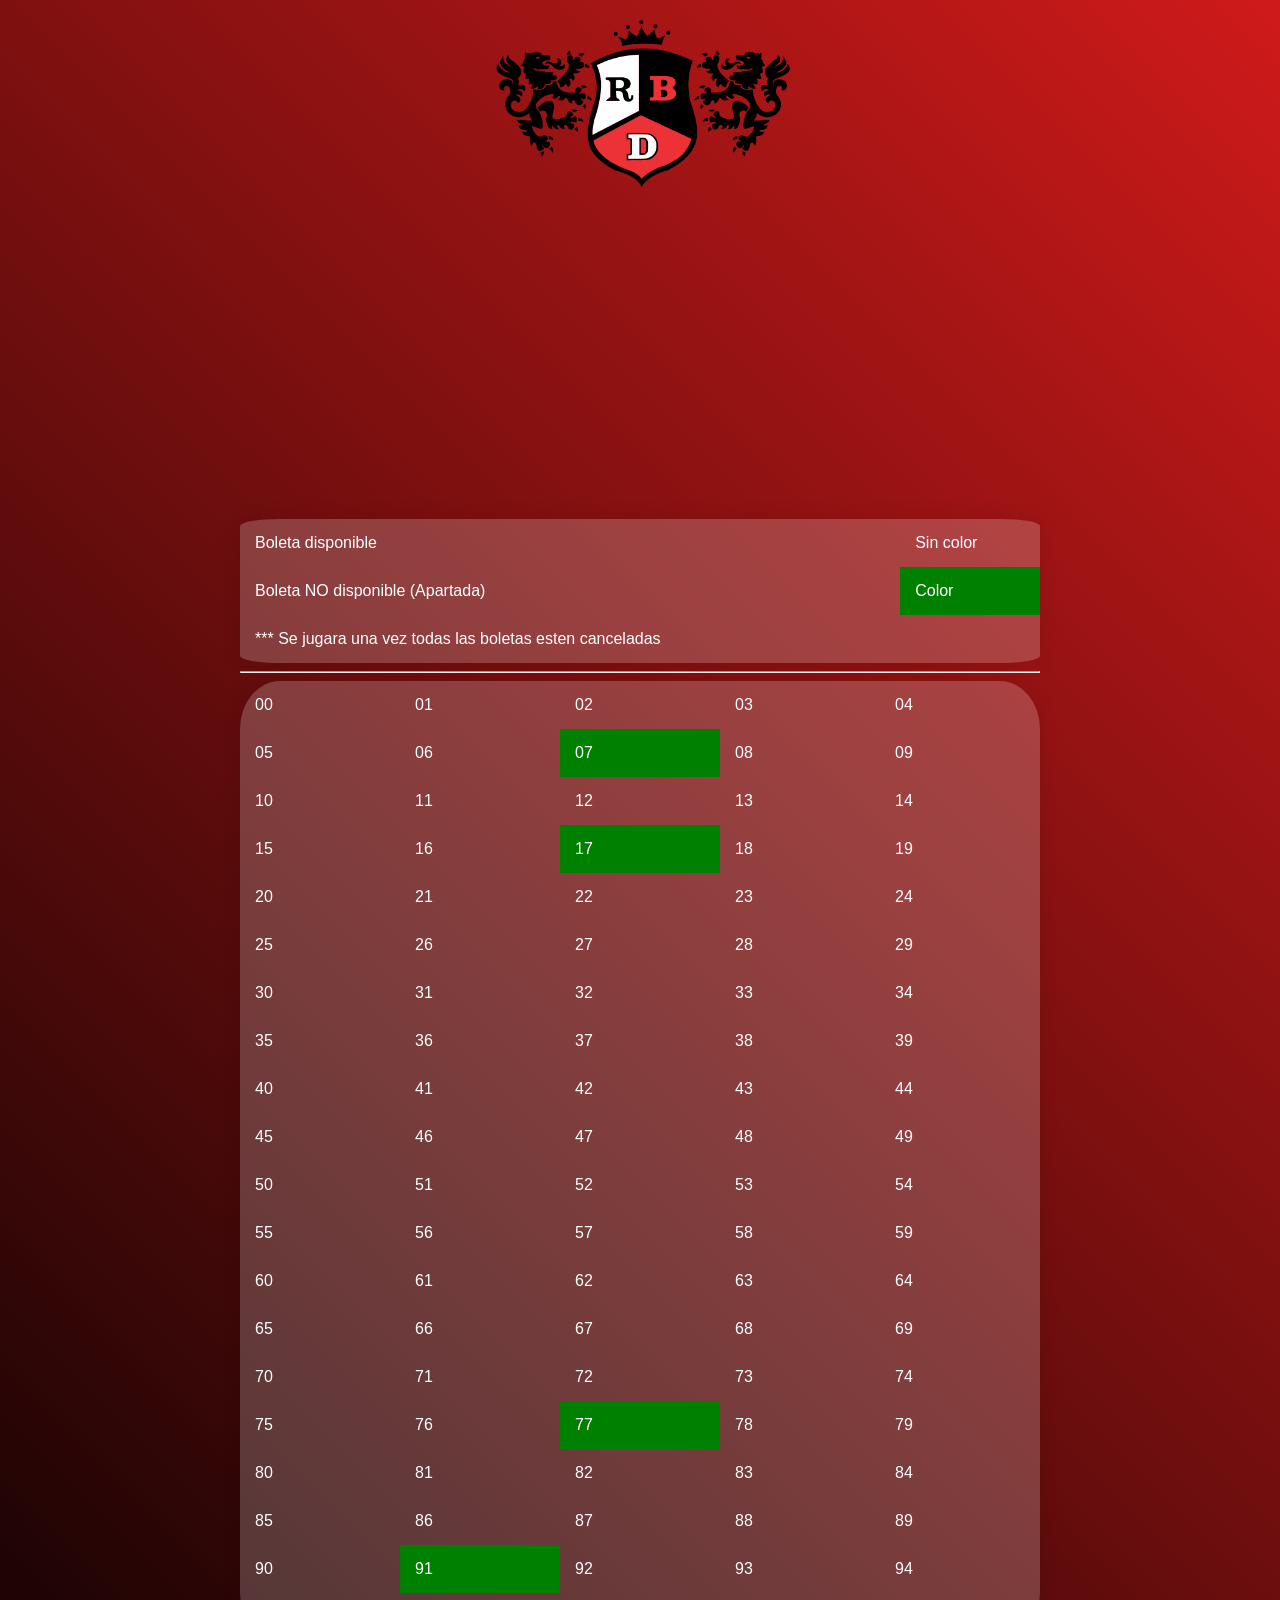
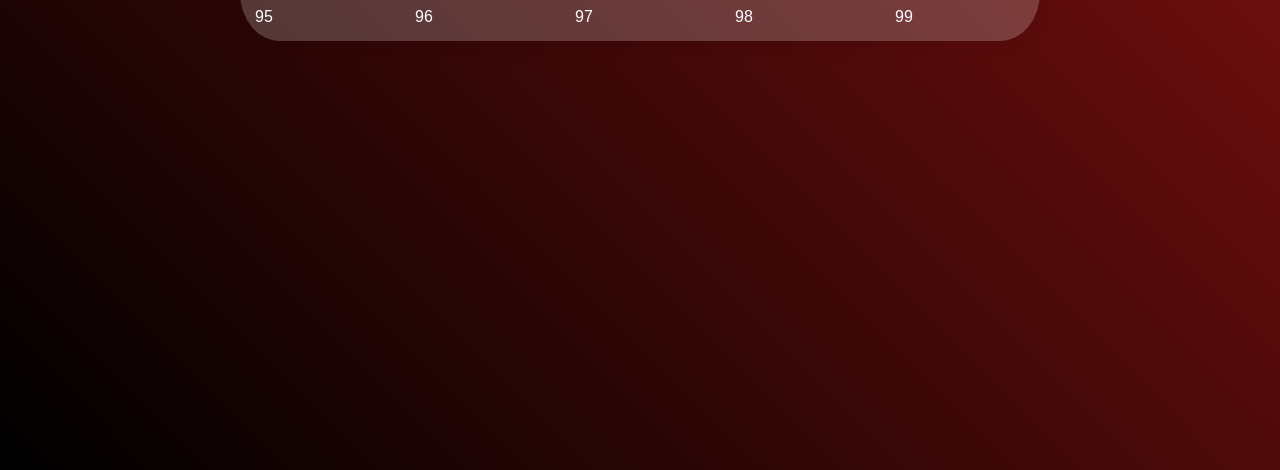
==== index.htm @ 9cf9d972 "Actualizar index.htm" ====
<!DOCTYPE html>
<html lang="en">
<head>
    <meta charset="UTF-8">
    <meta http-equiv="X-UA-Compatible" content="IE=edge">
    <meta name="viewport" content="width=device-width, initial-scale=1.0">
    <link rel="stylesheet" href="stylerbd.css">
    <title>Rifa RBD</title>
</head>
<body>
    <div class="logo">
        <img src="logo.png" alt="">
    </div>    
    <div class="container">
        <table class="pad">
            <tbody>
                <tr>
                    <td >Boleta disponible</td>
                    <td >Sin color</td>
                </tr>
                <tr>
                    <td >Boleta NO disponible (Apartada)</td>
                    <td class="ven">Color</td>
                </tr>
                <tr>
                    <td>*** Se jugara una vez todas las boletas esten canceladas</td>
                    <td></td>
                </tr>
            </tbody>
        </table>
        <hr>
        <table>
            <tbody>
                <tr>
                    <td class="">00</td>
                    <td class="">01</td>
                    <td class="">02</td>
                    <td class="">03</td>
                    <td class="">04</td>
                </tr>
                <tr>
                    <td class="">05</td>
                    <td class="">06</td>
                    <td class="ven">07</td>
                    <td class="">08</td>
                    <td class="">09</td>
                </tr>
                <tr>
                    <td class="">10</td>
                    <td class="">11</td>
                    <td class="">12</td>
                    <td class="">13</td>
                    <td class="">14</td>
                </tr>
                <tr>
                    <td class="">15</td>
                    <td class="">16</td>
                    <td class="ven">17</td>
                    <td class="">18</td>
                    <td class="">19</td>
                </tr>
                <tr>
                    <td class="">20</td>
                    <td class="">21</td>
                    <td class="">22</td>
                    <td class="">23</td>
                    <td class="">24</td>
                </tr>
                <tr>
                    <td class="">25</td>
                    <td class="">26</td>
                    <td class="">27</td>
                    <td class="">28</td>
                    <td class="">29</td>
                </tr>
                <tr>
                    <td class="">30</td>
                    <td class="">31</td>
                    <td class="">32</td>
                    <td class="">33</td>
                    <td class="">34</td>
                </tr>
                <tr>
                    <td class="">35</td>
                    <td class="">36</td>
                    <td class="">37</td>
                    <td class="">38</td>
                    <td class="">39</td>
                </tr>
                <tr>
                    <td class="">40</td>
                    <td class="">41</td>
                    <td class="">42</td>
                    <td class="">43</td>
                    <td class="">44</td>
                </tr>
                <tr>
                    <td class="">45</td>
                    <td class="">46</td>
                    <td class="">47</td>
                    <td class="">48</td>
                    <td class="">49</td>
                </tr>
                <tr>
                    <td class="">50</td>
                    <td class="" class="">51</td>
                    <td class="">52</td>
                    <td class="">53</td>
                    <td class="">54</td>
                </tr>
                <tr>
                    <td class="">55</td>
                    <td class="">56</td>
                    <td class="">57</td>
                    <td class="">58</td>
                    <td class="">59</td>
                </tr>
                <tr>
                    <td class="">60</td>
                    <td class="">61</td>
                    <td class="">62</td>
                    <td class="">63</td>
                    <td class="">64</td>
                </tr>
                <tr>
                    <td class="">65</td>
                    <td class="">66</td>
                    <td class="">67</td>
                    <td class="">68</td>
                    <td class="">69</td>
                </tr>
                <tr>
                    <td class="">70</td>
                    <td class="">71</td>
                    <td class="">72</td>
                    <td class="">73</td>
                    <td class="">74</td>
                </tr>
                <tr>
                    <td class="">75</td>
                    <td class="">76</td>
                    <td class="ven">77</td>
                    <td class="">78</td>
                    <td class="">79</td>
                </tr>
                <tr>
                    <td class="">80</td>
                    <td class="">81</td>
                    <td class="">82</td>
                    <td class="">83</td>
                    <td class="">84</td>
                </tr>
                <tr>
                    <td class="">85</td>
                    <td class="">86</td>
                    <td class="">87</td>
                    <td class="">88</td>
                    <td class="">89</td>
                </tr>
                <tr>
                    <td class="">90</td>
                    <td class="ven">91</td>
                    <td class="">92</td>
                    <td class="">93</td>
                    <td class="">94</td>
                </tr>
                <tr>
                    <td class="">95</td>
                    <td class="">96</td>
                    <td class="">97</td>
                    <td class="">98</td>
                    <td class="">99</td>
                </tr>
            </tbody>
        </table>
    </div>
</body>
</html>
---- stylerbd.css ----
html,
body {
 height: 230%;
}
body {
  margin: 0;
  background: linear-gradient(45deg, #000000, #cf1a1a);
  background-size: cover;
  width: 100%;
  height: 100%;
  font-family: sans-serif;
  font-weight: 100;
}
.container {
  position: absolute;
  top: 120%;
  left: 50%;
  transform: translate(-50%, -50%);
}
table {
  width: 800px;
  border-collapse: collapse;
  overflow: hidden;
  border-radius: 5%;
  box-shadow: 0 0 20px rgba(0, 0, 0, 0.1);
}
th,
td {
  padding: 15px;
  background-color: rgba(255, 255, 255, 0.2);
  color: #fff;
}
th {
  text-align: left;
}
thead th {
  background-color: #55608f;
}
tbody tr:hover {
  background-color: rgba(255, 255, 255, 0.3);
}
tbody td {
  position: relative;
}
tbody td:hover:before {
  content: "";
  position: absolute;
  left: 0;
  right: 0;
  top: -9999px;
  bottom: -9999px;
  background-color: rgba(255, 255, 255, 0.2);
  z-index: -1;
}
.ven {
  background-color: green;
}
.ap {
  background-color: rgb(255, 208, 0);
}

.logo{
 display: flex;
 justify-content: center;
 padding-top: 20px;
}

img{
  width: 300px;
  height: auto;
}
.pad{
  padding-bottom: 10px;
}

@media (max-width:768px){
  html{
    height: 260%;
   }
  table{
    width: 200px;
  }
  .container {
    top: 130%;
  }
  img{
    visibility: hidden;
  }
}
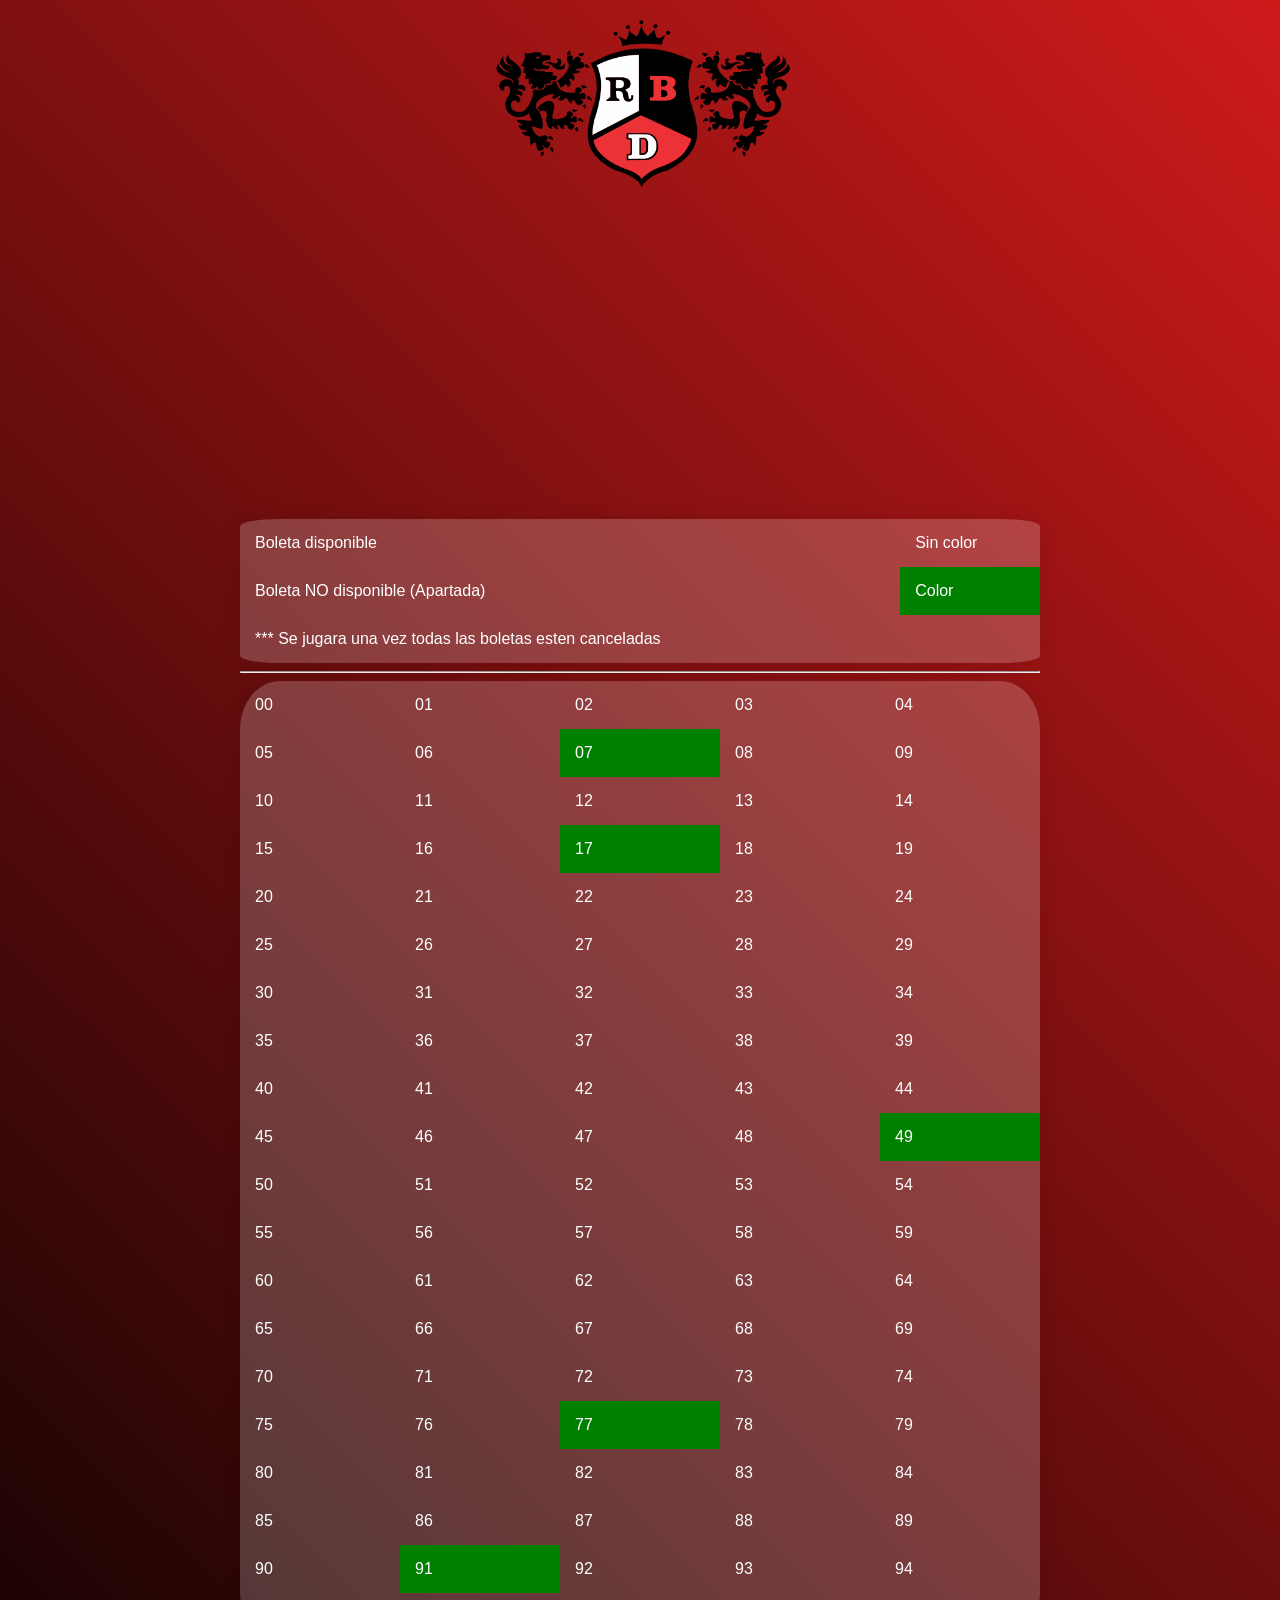
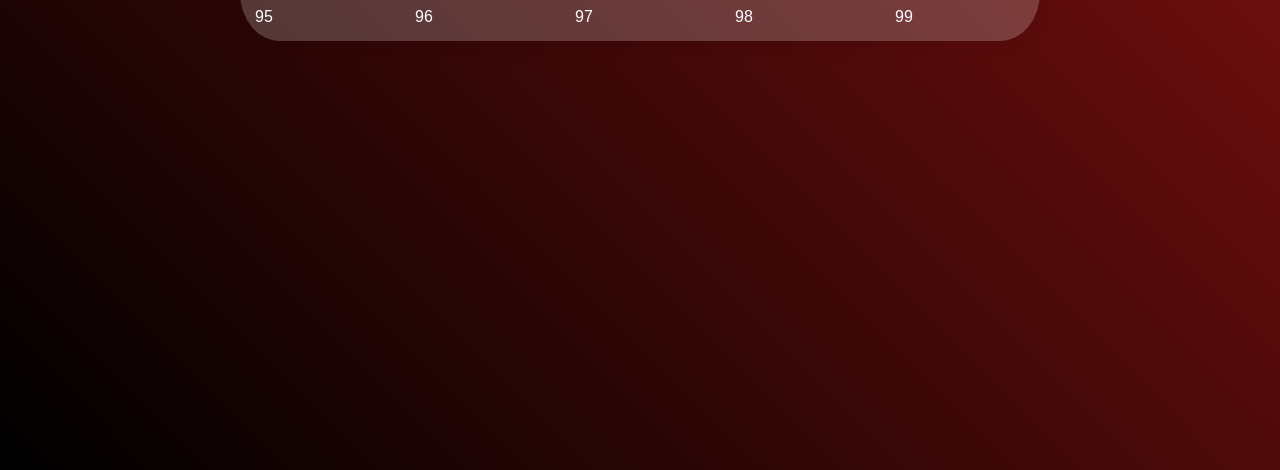
==== commit 4324c438: "Actualizar index.htm" ====
--- a/index.htm
+++ b/index.htm
@@ -99,7 +99,7 @@
                     <td class="">46</td>
                     <td class="">47</td>
                     <td class="">48</td>
-                    <td class="">49</td>
+                    <td class="ven">49</td>
                 </tr>
                 <tr>
                     <td class="">50</td>
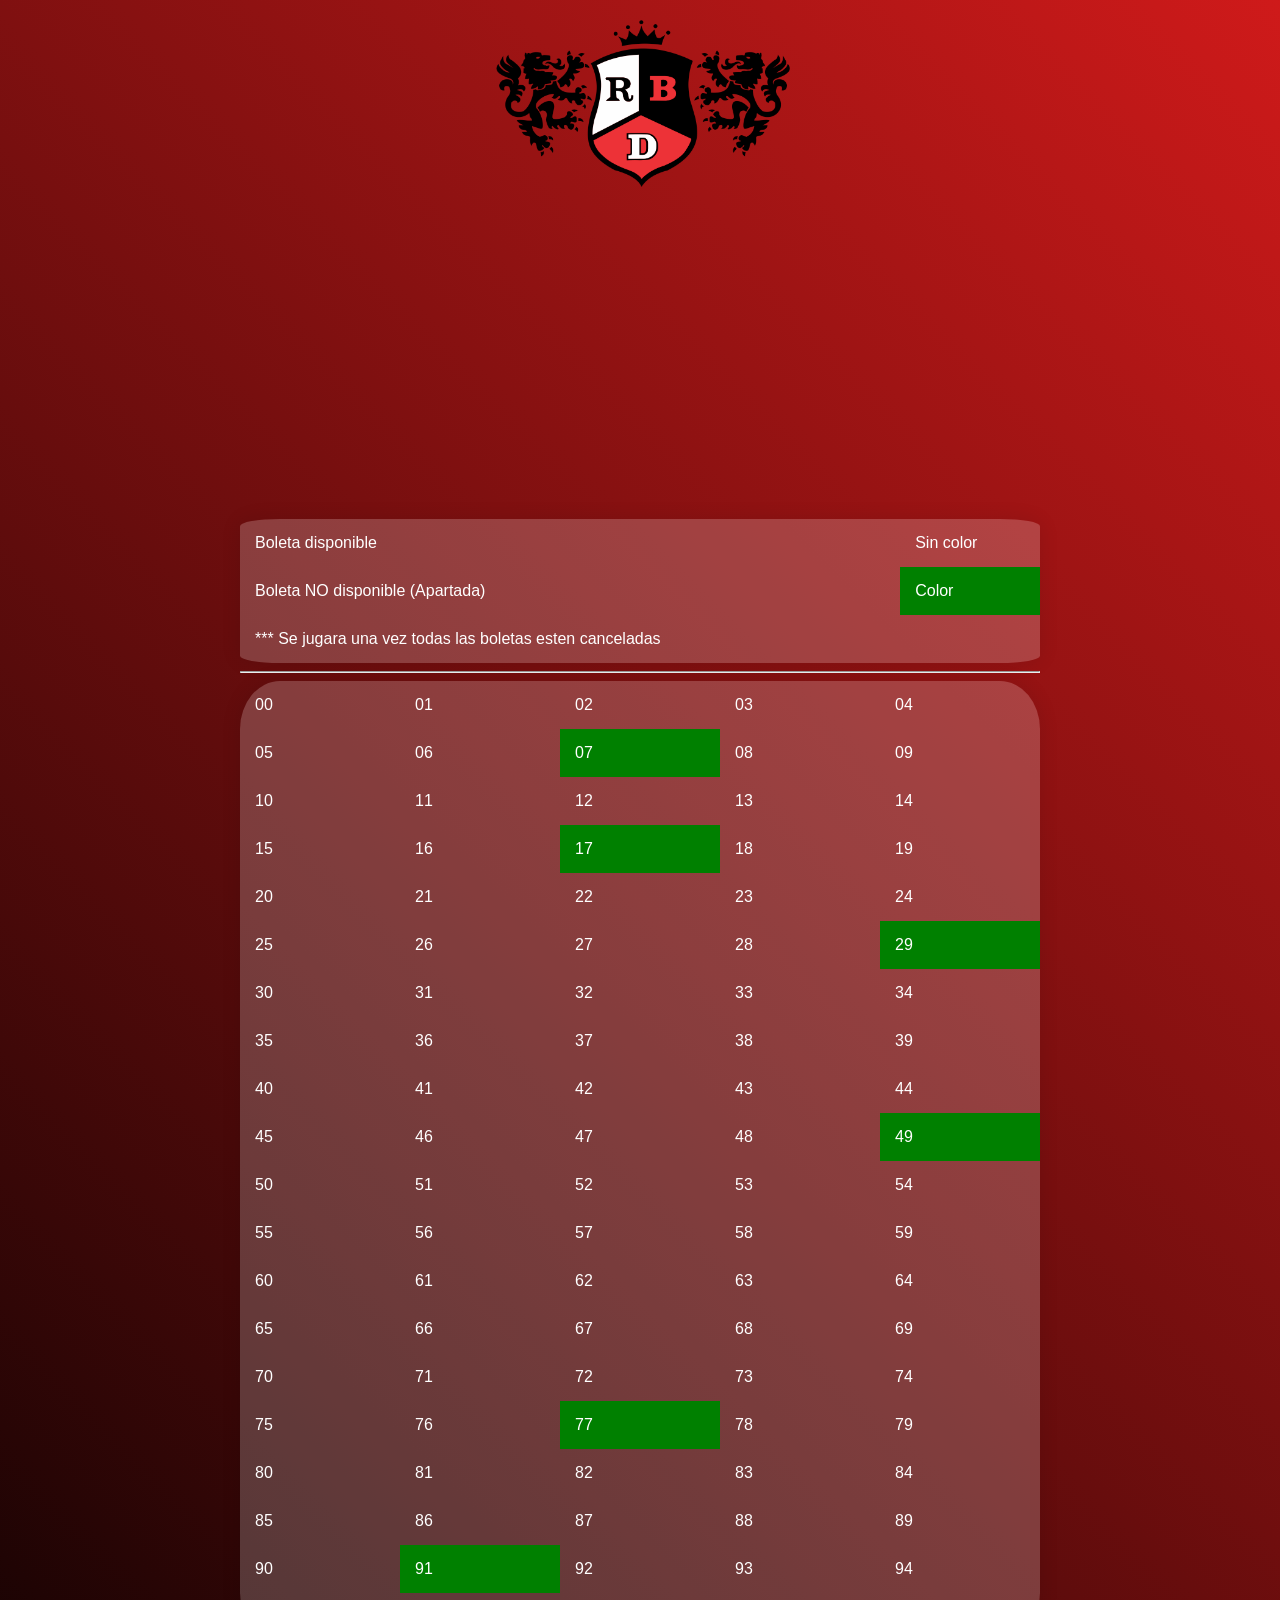
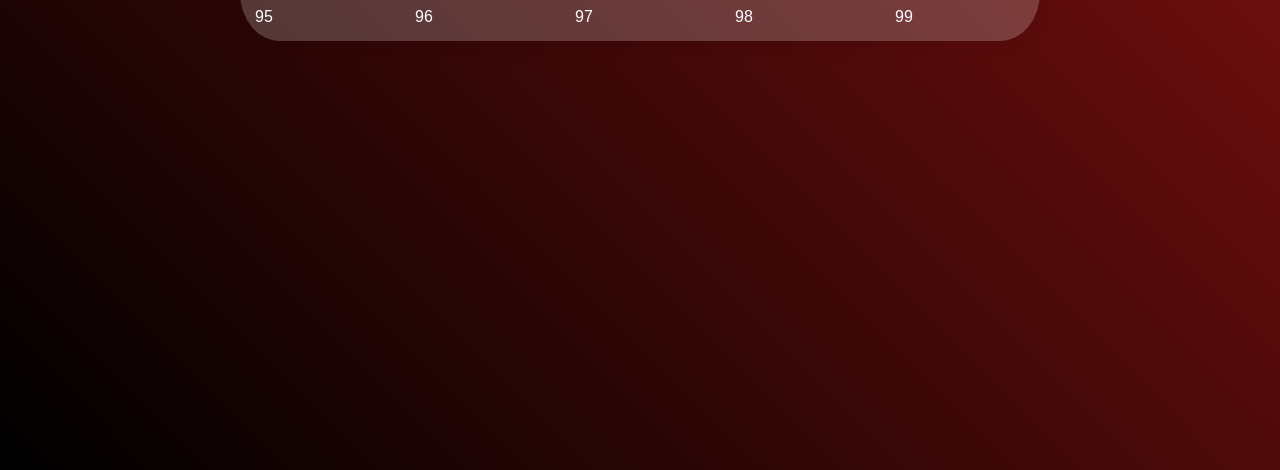
==== commit ef9ea4d4: "Actualizar index.htm" ====
--- a/index.htm
+++ b/index.htm
@@ -71,7 +71,7 @@
                     <td class="">26</td>
                     <td class="">27</td>
                     <td class="">28</td>
-                    <td class="">29</td>
+                    <td class="ven">29</td>
                 </tr>
                 <tr>
                     <td class="">30</td>
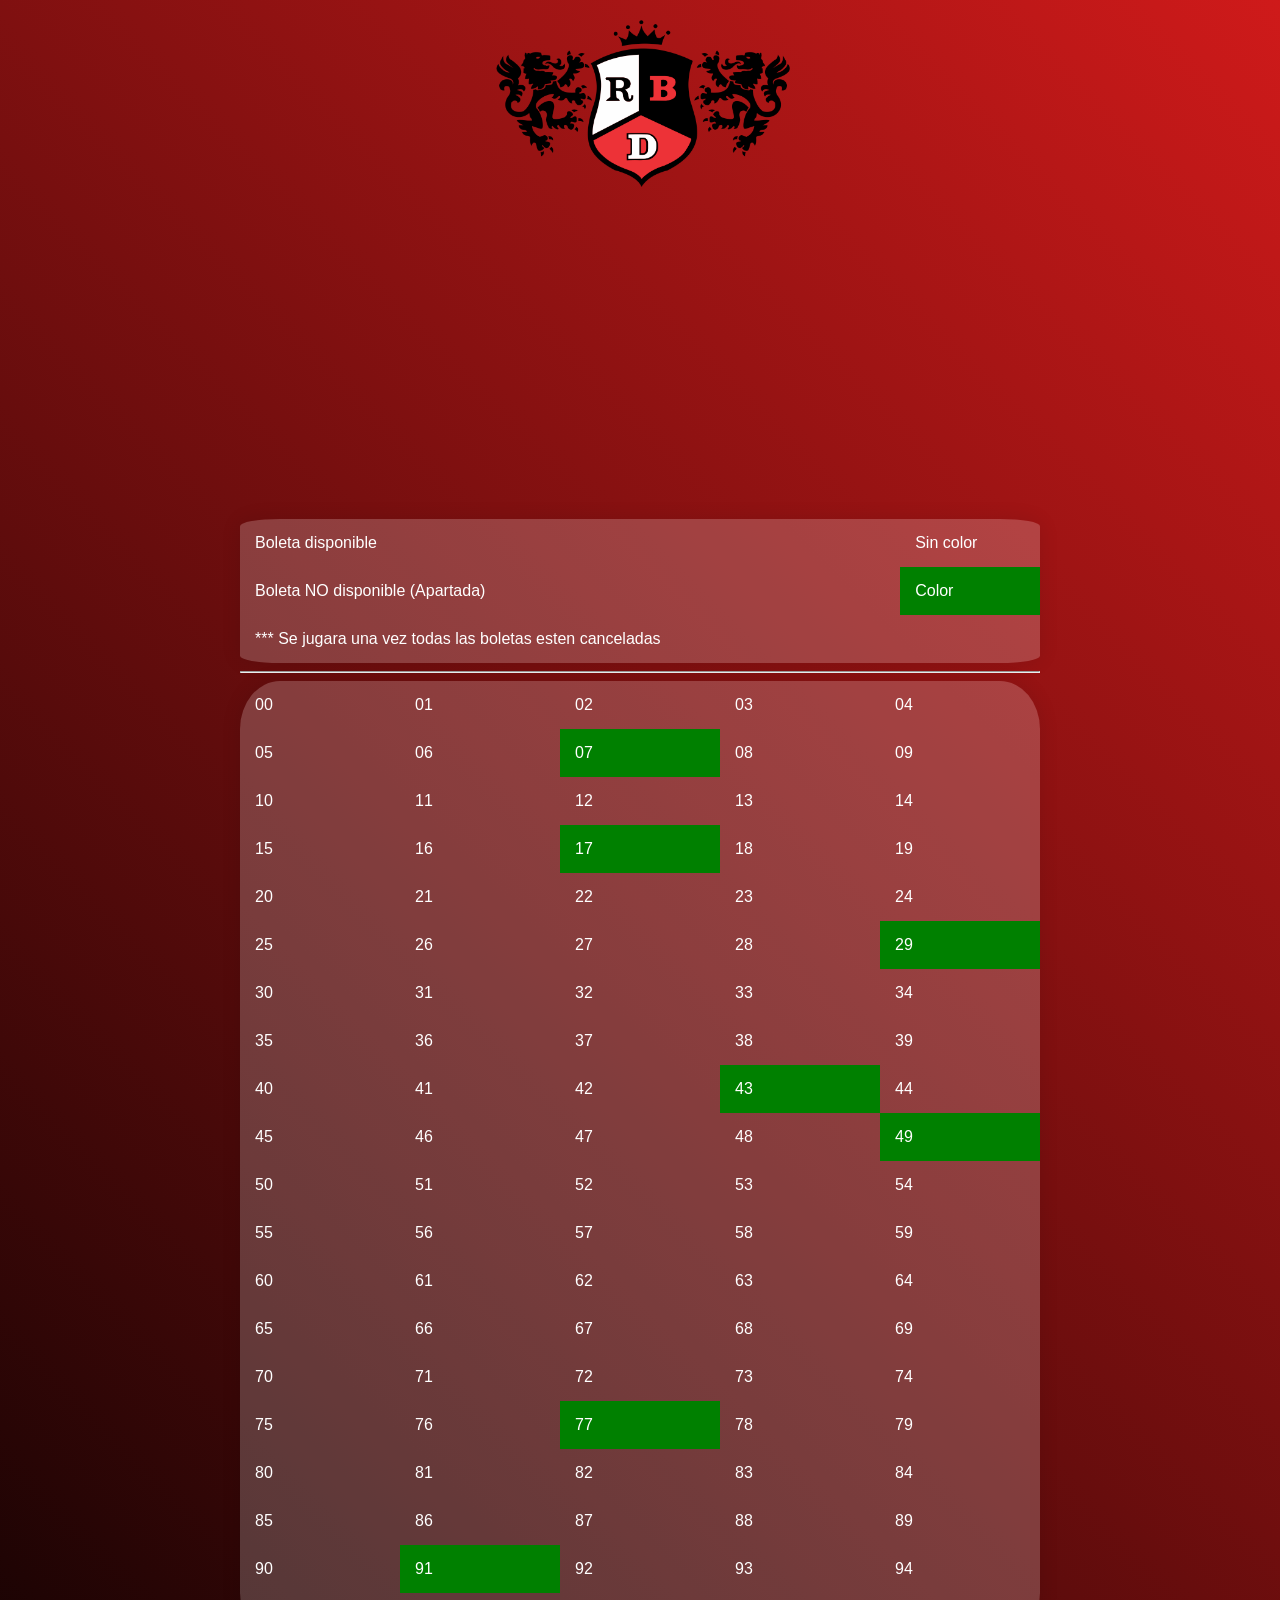
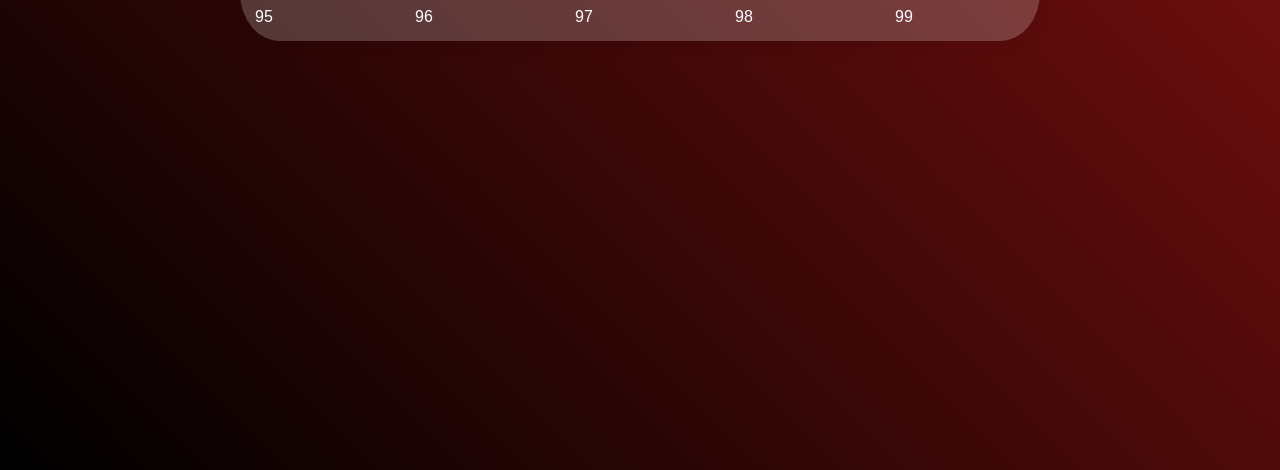
==== commit 71a6c83a: "Actualizar index.htm" ====
--- a/index.htm
+++ b/index.htm
@@ -91,7 +91,7 @@
                     <td class="">40</td>
                     <td class="">41</td>
                     <td class="">42</td>
-                    <td class="">43</td>
+                    <td class="ven">43</td>
                     <td class="">44</td>
                 </tr>
                 <tr>
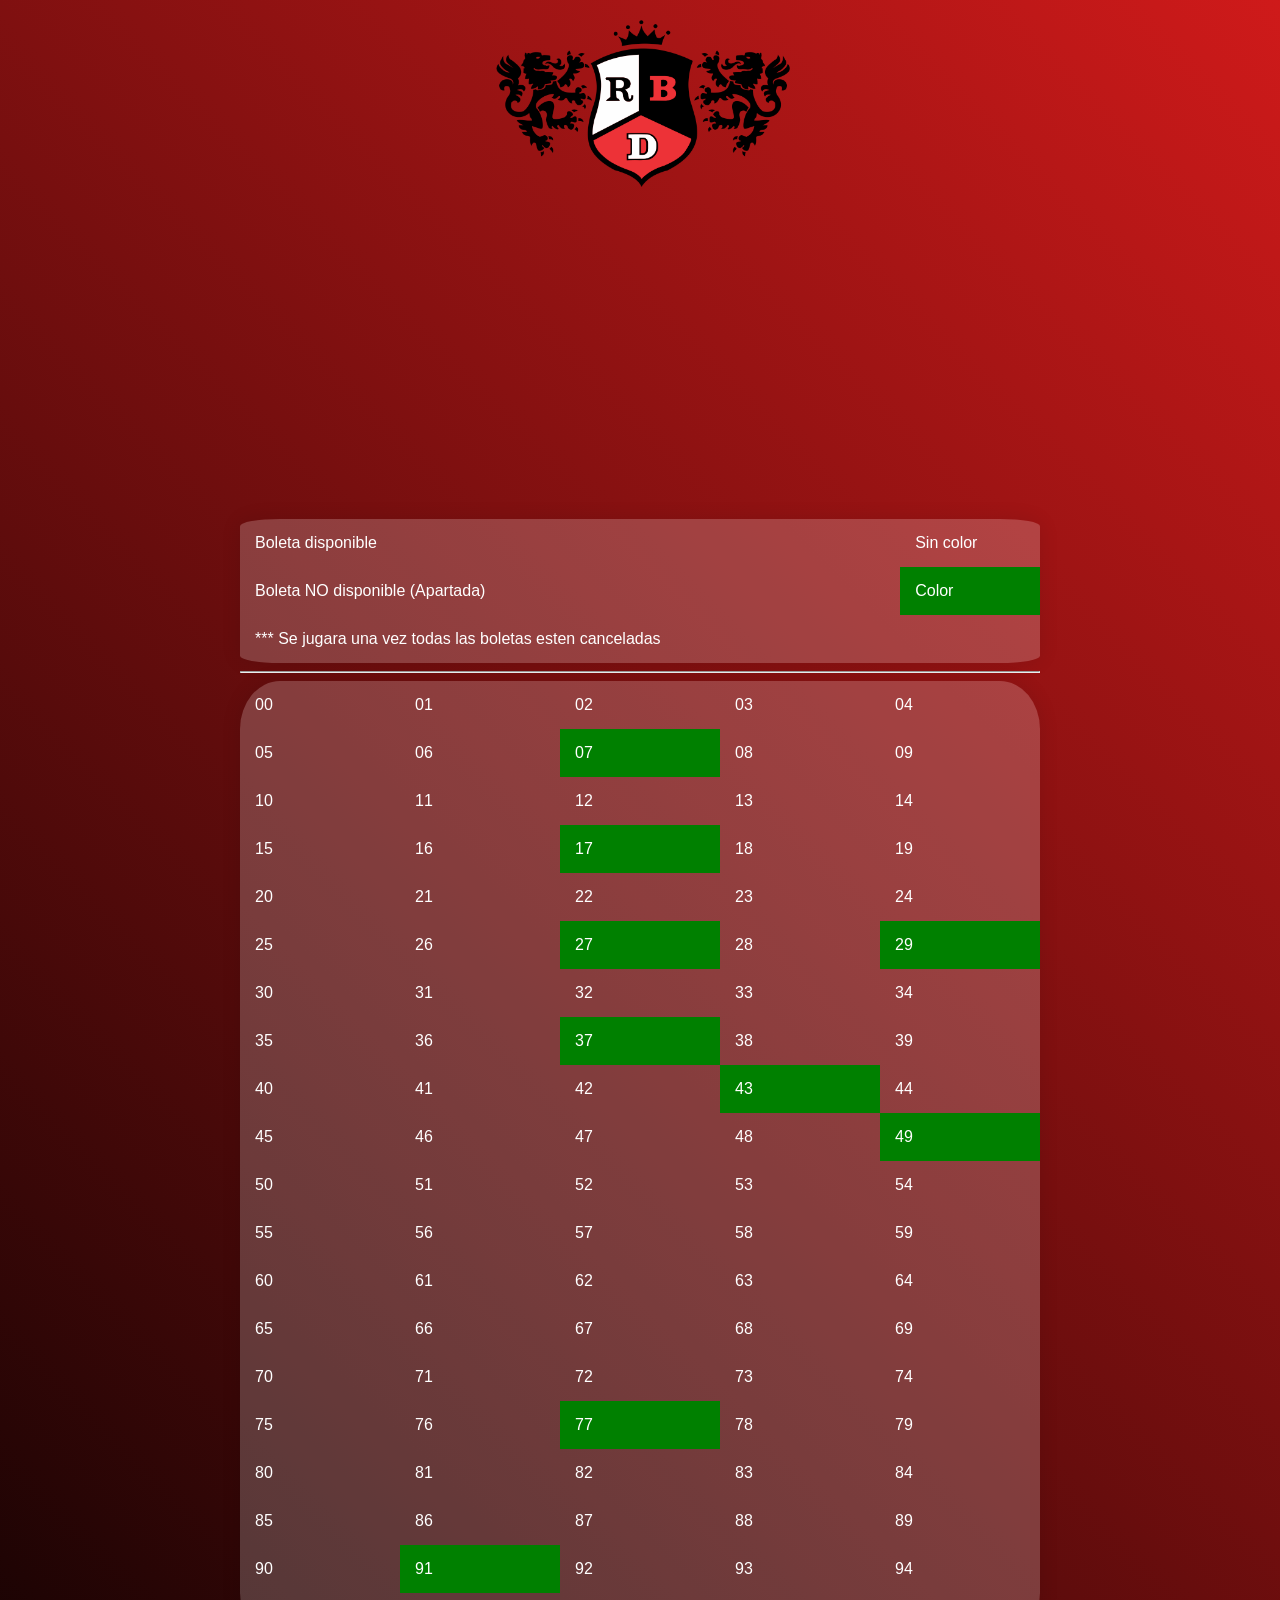
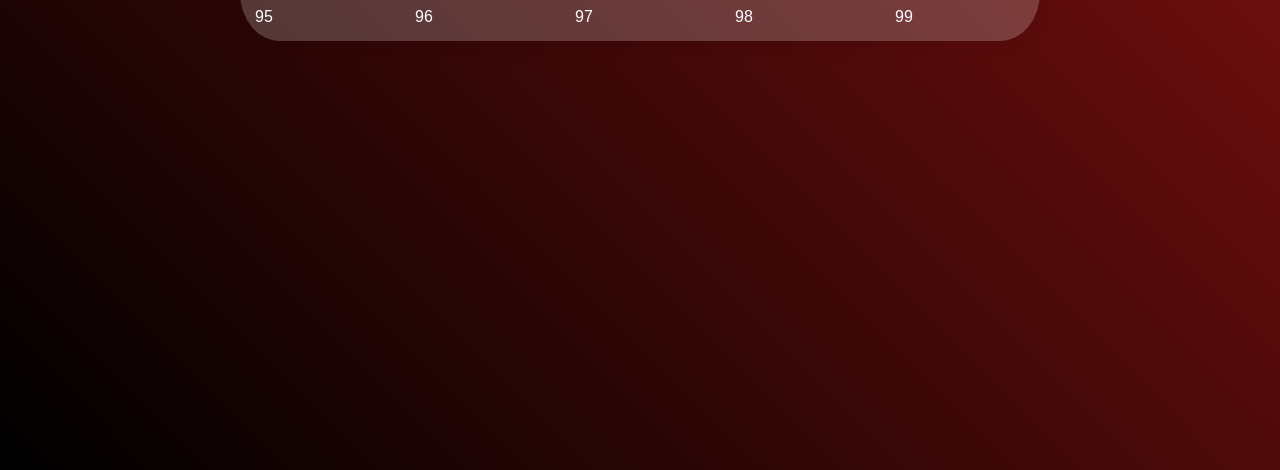
==== commit 1ba6bdf8: "Actualizar index.htm" ====
--- a/index.htm
+++ b/index.htm
@@ -69,7 +69,7 @@
                 <tr>
                     <td class="">25</td>
                     <td class="">26</td>
-                    <td class="">27</td>
+                    <td class="ven">27</td>
                     <td class="">28</td>
                     <td class="ven">29</td>
                 </tr>
@@ -83,7 +83,7 @@
                 <tr>
                     <td class="">35</td>
                     <td class="">36</td>
-                    <td class="">37</td>
+                    <td class="ven">37</td>
                     <td class="">38</td>
                     <td class="">39</td>
                 </tr>
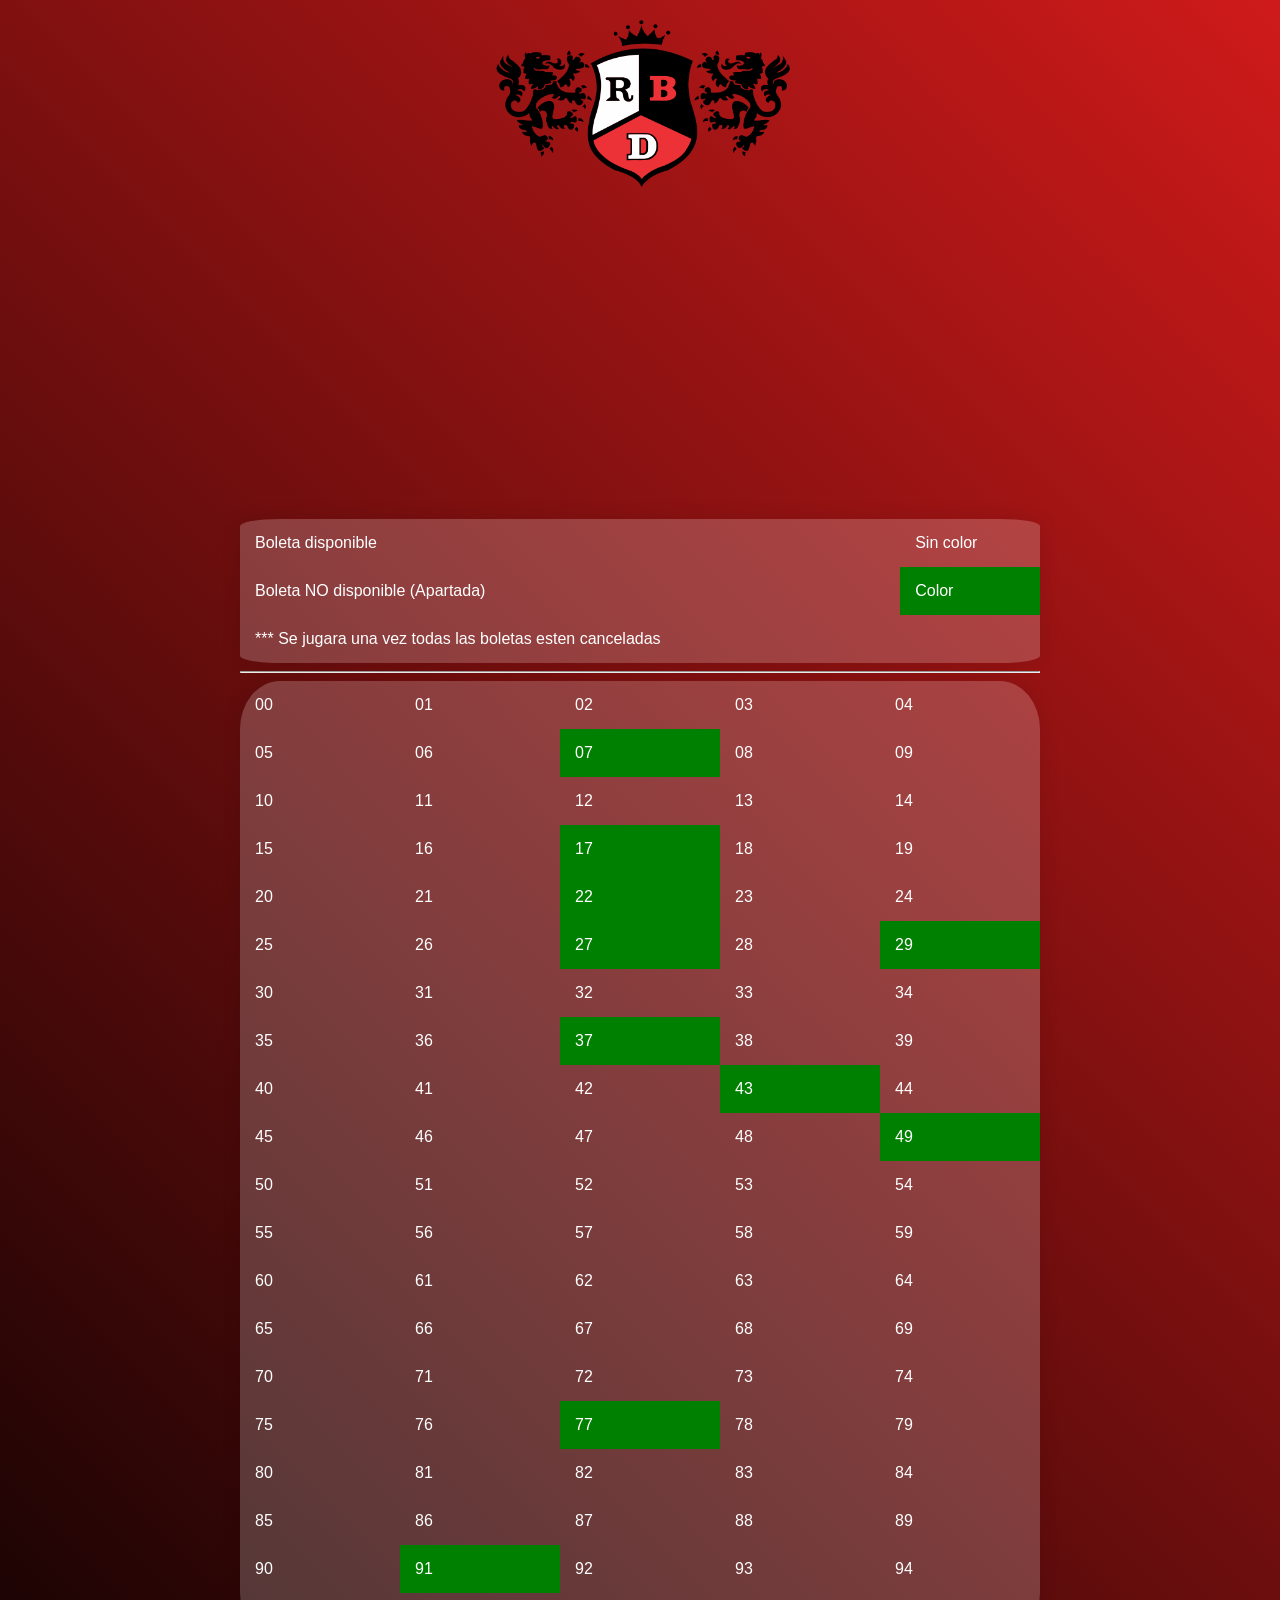
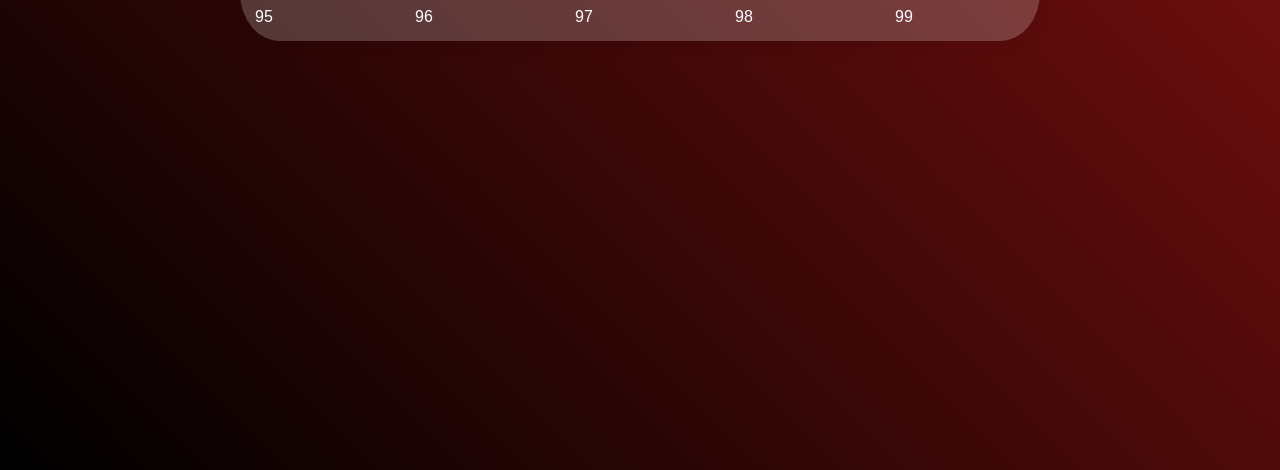
==== commit ab687bc4: "Actualizar index.htm" ====
--- a/index.htm
+++ b/index.htm
@@ -62,7 +62,7 @@
                 <tr>
                     <td class="">20</td>
                     <td class="">21</td>
-                    <td class="">22</td>
+                    <td class="ven">22</td>
                     <td class="">23</td>
                     <td class="">24</td>
                 </tr>
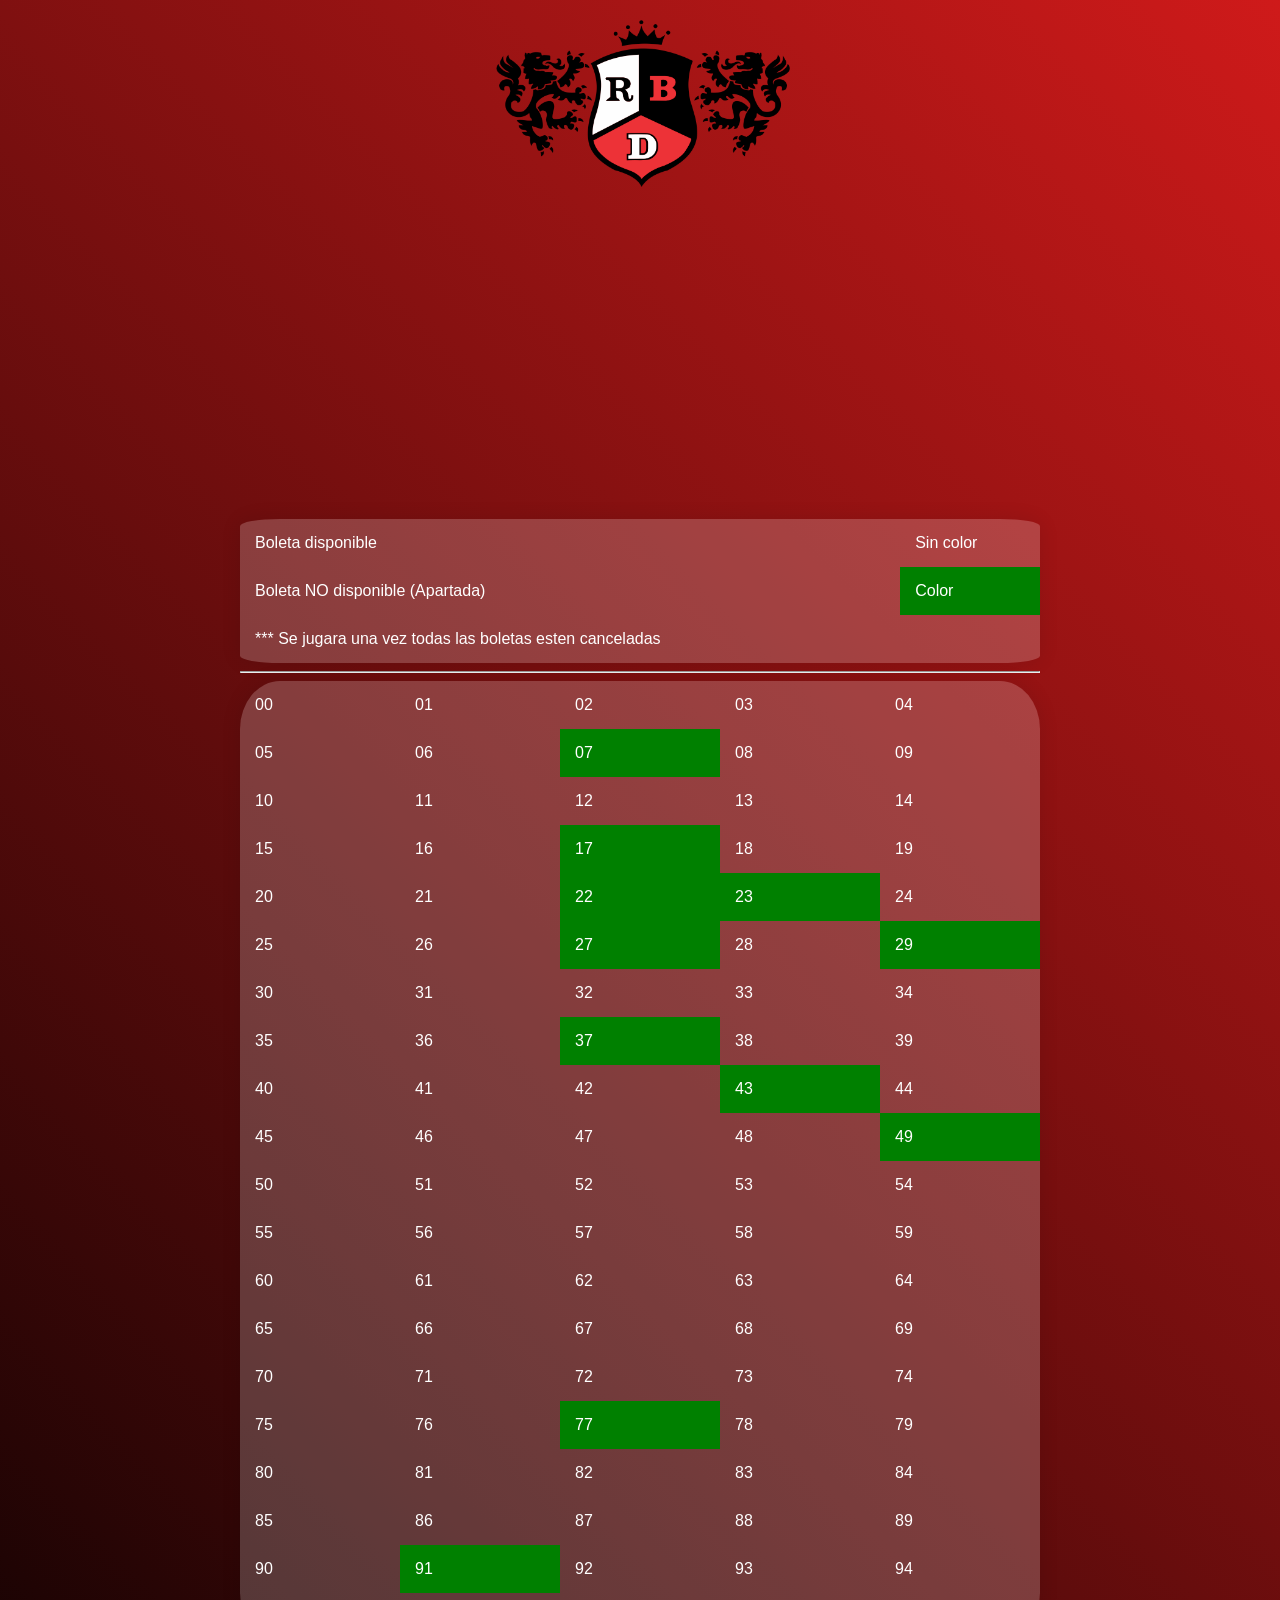
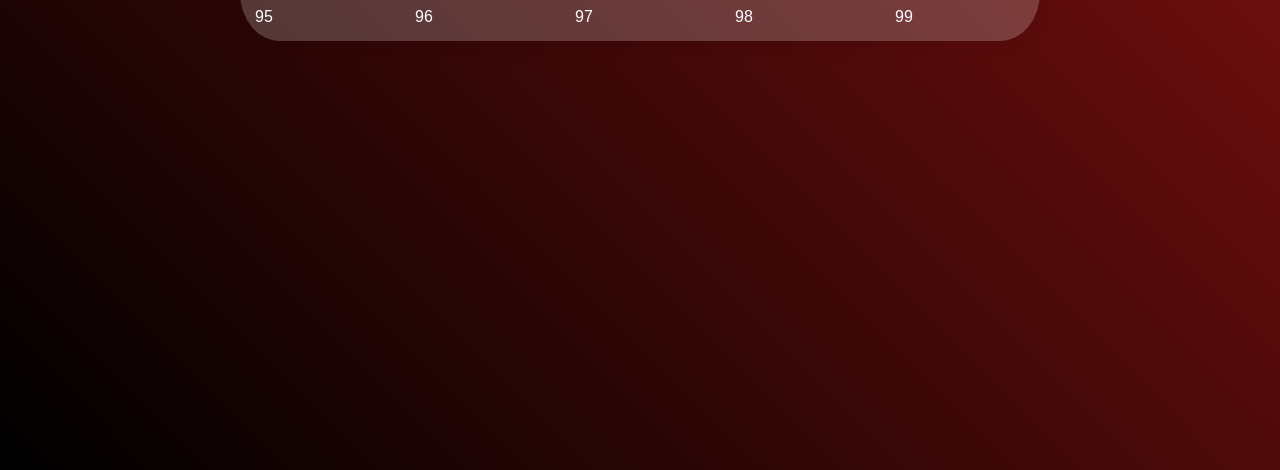
==== commit 749c502e: "Actualizar index.htm" ====
--- a/index.htm
+++ b/index.htm
@@ -63,7 +63,7 @@
                     <td class="">20</td>
                     <td class="">21</td>
                     <td class="ven">22</td>
-                    <td class="">23</td>
+                    <td class="ven">23</td>
                     <td class="">24</td>
                 </tr>
                 <tr>
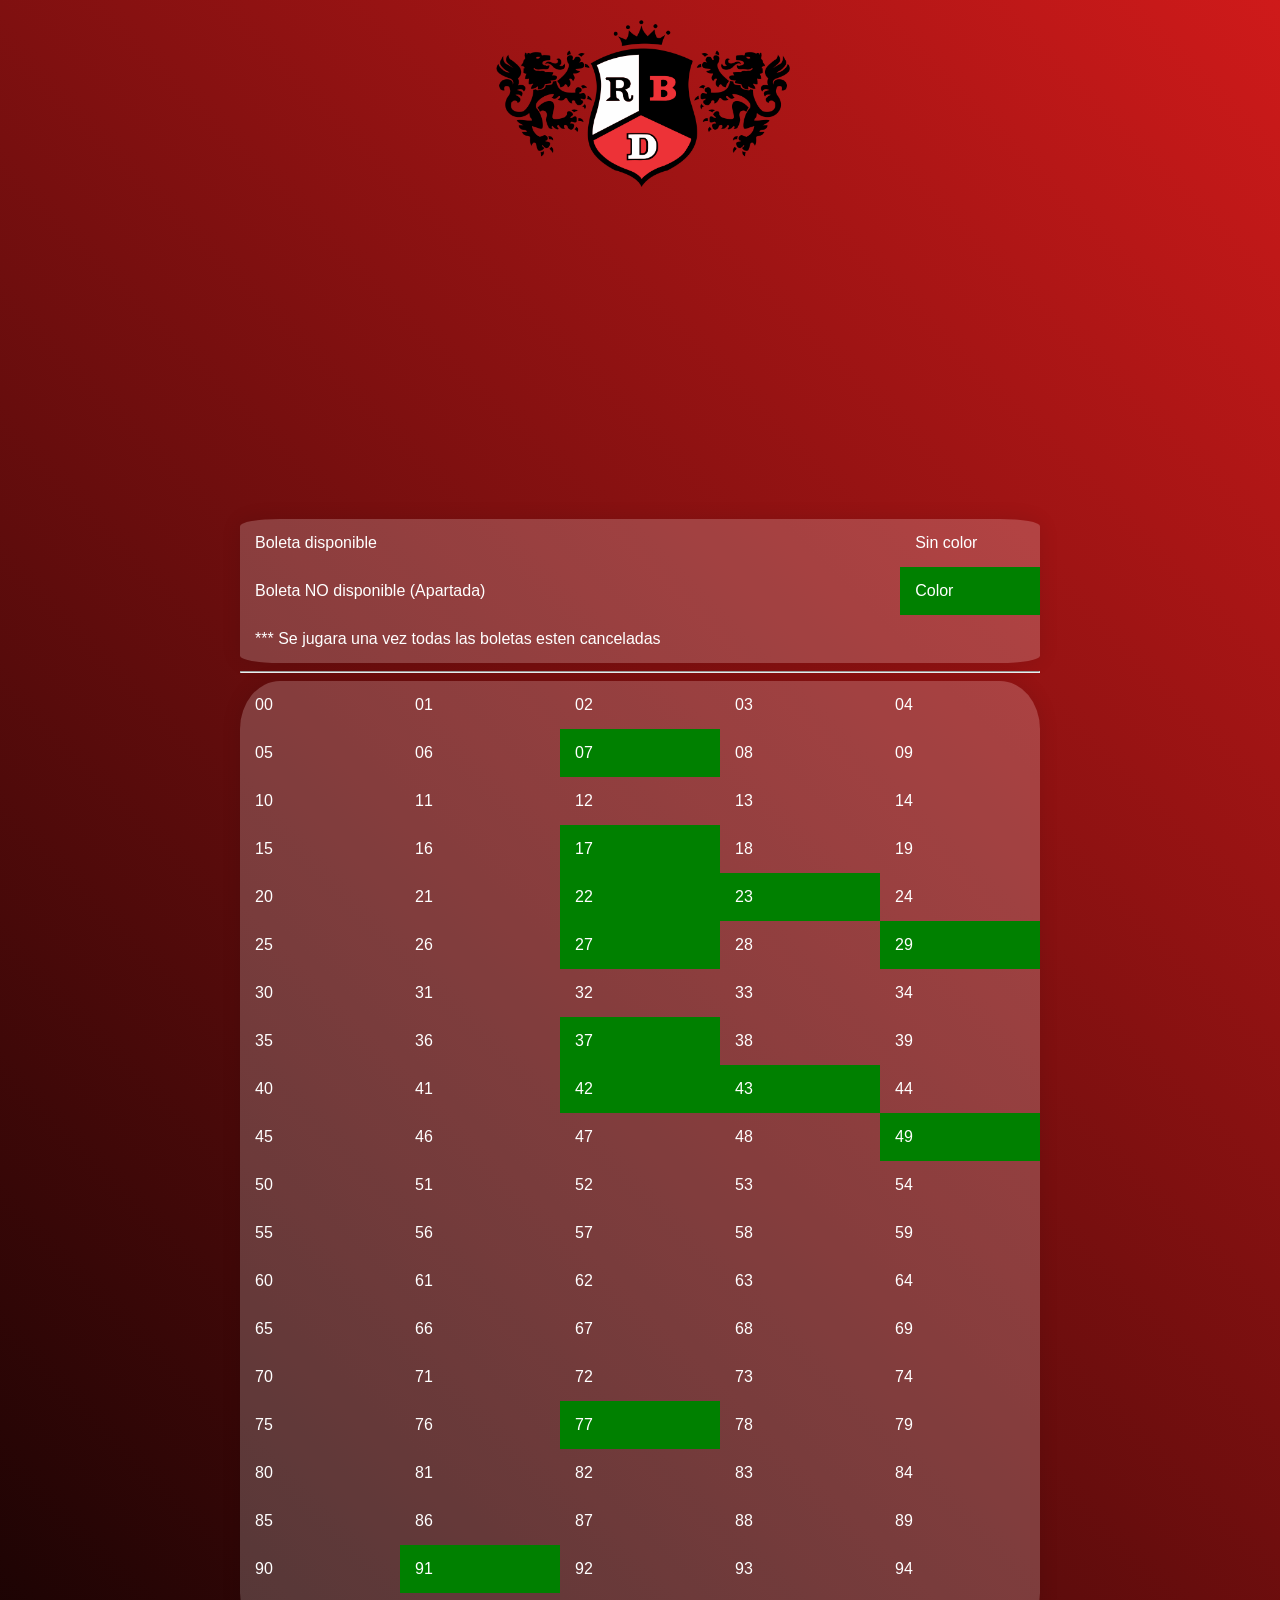
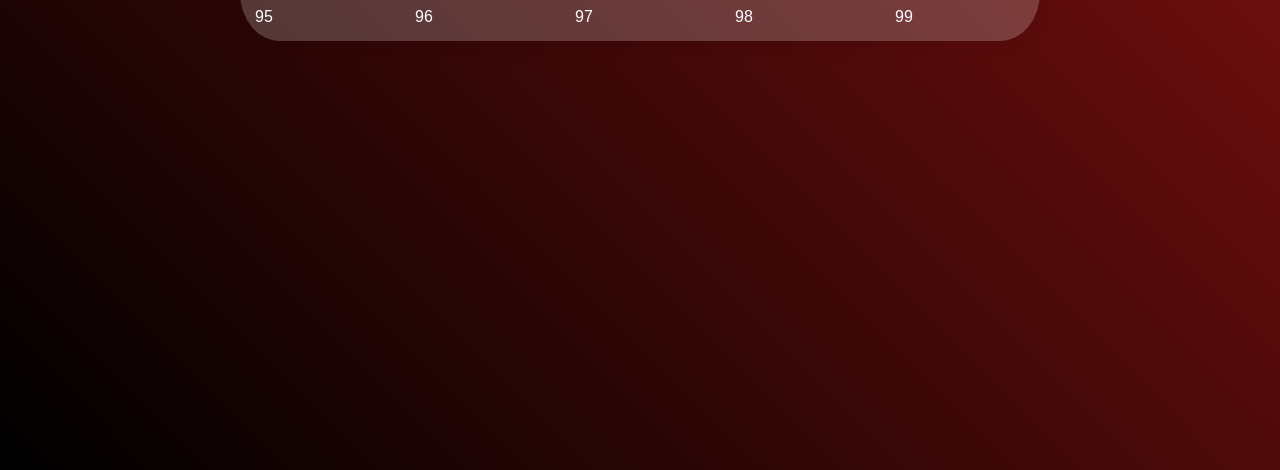
==== commit c042d4f4: "Actualizar index.htm" ====
--- a/index.htm
+++ b/index.htm
@@ -90,7 +90,7 @@
                 <tr>
                     <td class="">40</td>
                     <td class="">41</td>
-                    <td class="">42</td>
+                    <td class="ven">42</td>
                     <td class="ven">43</td>
                     <td class="">44</td>
                 </tr>
